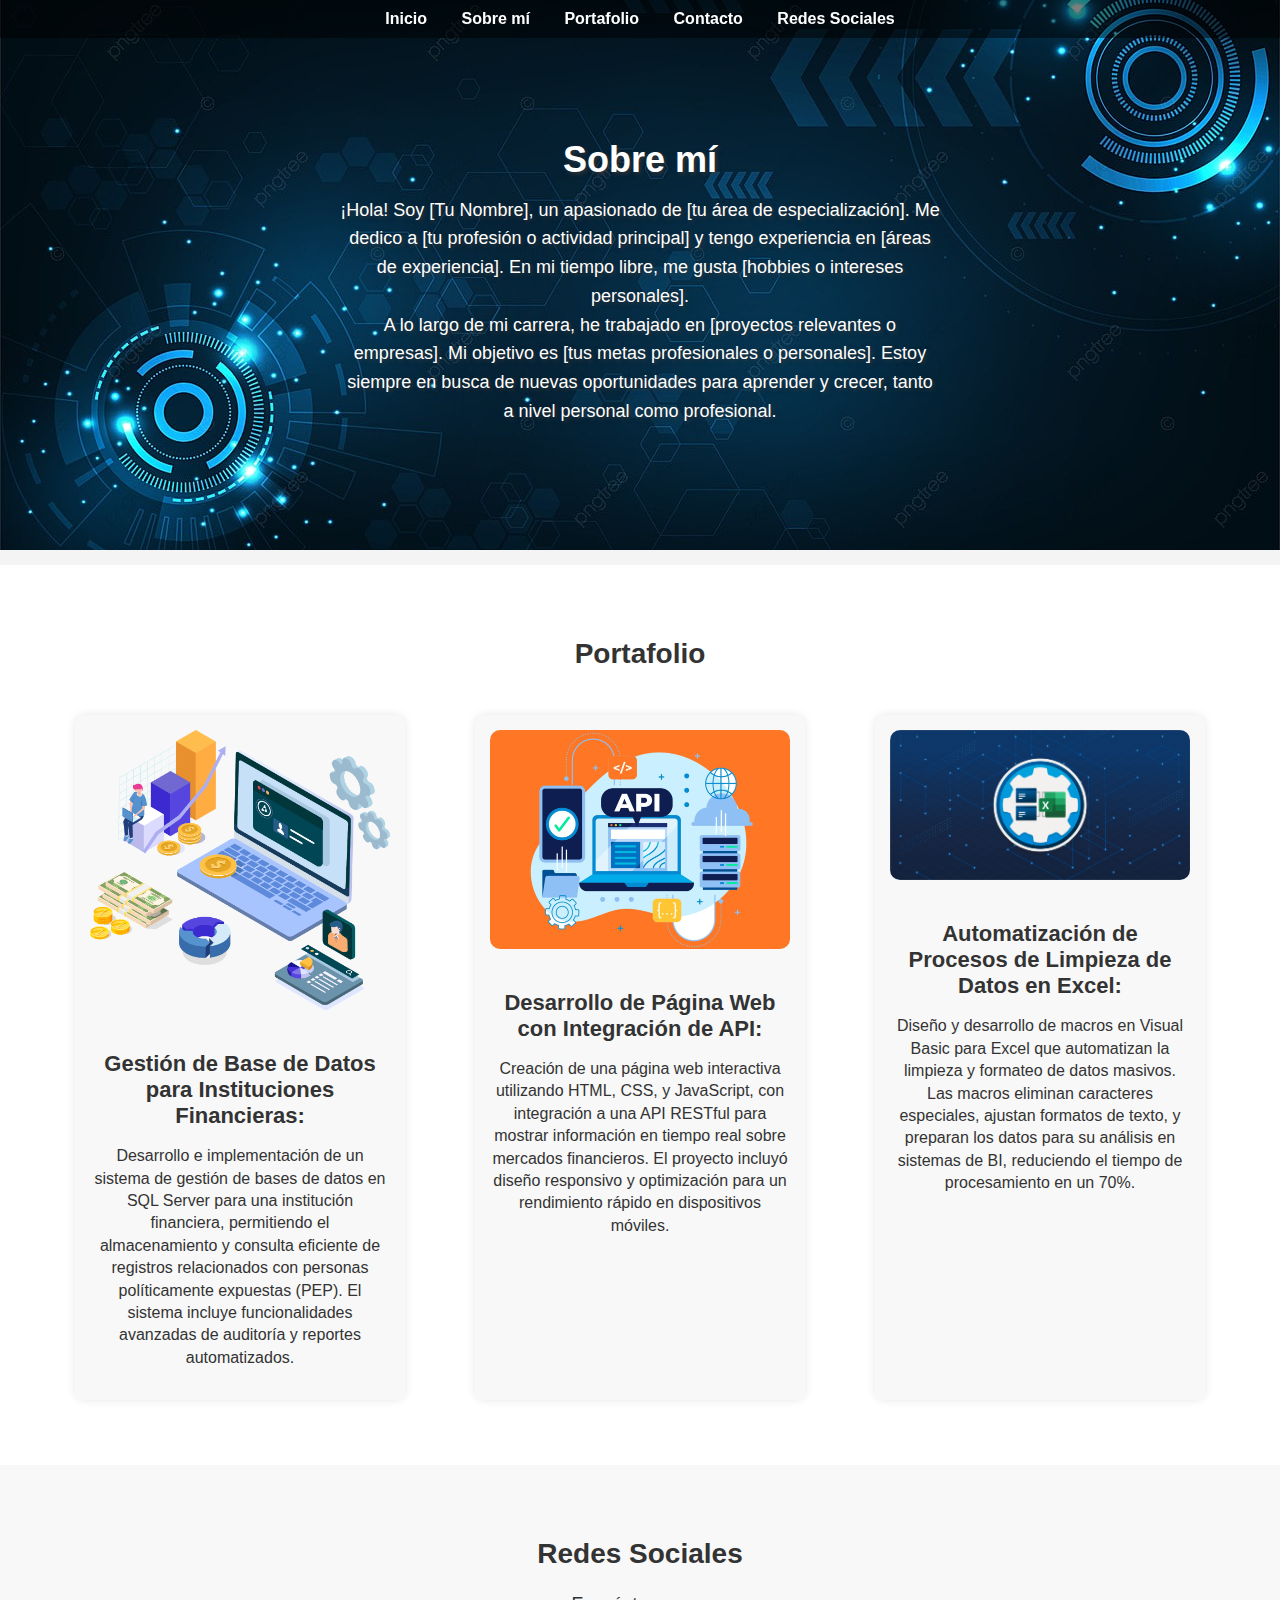
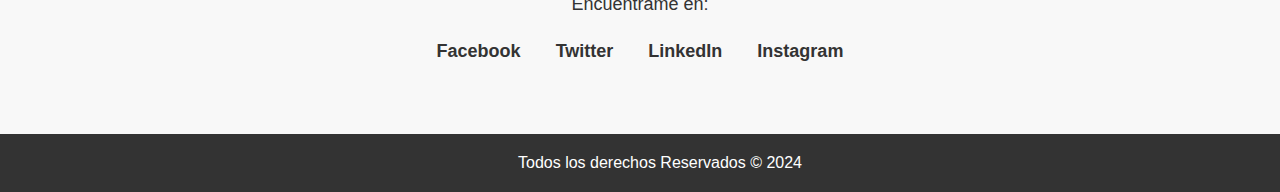
==== index.html @ 076af7c5 "Moved index.html to root directory" ====
<!DOCTYPE html>
<html lang="en">
<head>
    <meta charset="UTF-8">
    <meta name="viewport" content="width=device-width, initial-scale=1.0">
    <title>Mi Página Personal</title>
    <link rel="stylesheet" href="../css/estilos.css"> 
</head>
<body>
    <header class="principal">
        <div class="container">
            <ul>
                <li><a href="#inicio">Inicio</a></li>
                <li><a href="#sobremi">Sobre mí</a></li>
                <li><a href="#portafolio">Portafolio</a></li>
                <li><a href="contacto.html">Contacto</a></li>
                <li><a href="redes.html">Redes Sociales</a></li>
            </ul>
        </div>
    </header>
    <section class="imagen-codigo">
        <img src="../img/programar.jpg" alt="Código" />
        <div class="texto-sobre-imagen">
            <h2>Sobre mí</h2>
            <p>
                ¡Hola! Soy [Tu Nombre], un apasionado de [tu área de especialización]. 
                Me dedico a [tu profesión o actividad principal] y tengo experiencia en [áreas de experiencia]. 
                En mi tiempo libre, me gusta [hobbies o intereses personales].
            </p>
            <p>
                A lo largo de mi carrera, he trabajado en [proyectos relevantes o empresas]. 
                Mi objetivo es [tus metas profesionales o personales]. Estoy siempre en busca de nuevas oportunidades 
                para aprender y crecer, tanto a nivel personal como profesional.
            </p>
        </div>
    </section>
    <section id="portafolio" class="portafolio">
        <div class="container">
            <h2>Portafolio</h2>
            <div class="galeria-portafolio">
                <div class="proyecto">
                    <img src="../img/proyecto1.png" alt="Proyecto 1">
                    <h3>Gestión de Base de Datos para Instituciones Financieras:</h3>
                    <p>Desarrollo e implementación de un sistema de gestión de bases de datos en SQL Server para una institución financiera, permitiendo el almacenamiento y consulta eficiente de registros relacionados con personas políticamente expuestas (PEP). El sistema incluye funcionalidades avanzadas de auditoría y reportes automatizados.</p>
                </div>
                <div class="proyecto">
                    <img src="../img/proyecto2.jpg" alt="Proyecto 2">
                    <h3>Desarrollo de Página Web con Integración de API:</h3>
                    <p>Creación de una página web interactiva utilizando HTML, CSS, y JavaScript, con integración a una API RESTful para mostrar información en tiempo real sobre mercados financieros. El proyecto incluyó diseño responsivo y optimización para un rendimiento rápido en dispositivos móviles.</p>
                </div>
                <div class="proyecto">
                    <img src="../img/proyecto3.png" alt="Proyecto 3">
                    <h3>Automatización de Procesos de Limpieza de Datos en Excel:</h3>
                    <p>Diseño y desarrollo de macros en Visual Basic para Excel que automatizan la limpieza y formateo de datos masivos. Las macros eliminan caracteres especiales, ajustan formatos de texto, y preparan los datos para su análisis en sistemas de BI, reduciendo el tiempo de procesamiento en un 70%.</p>
                </div>
            </div>
        </div>
    </section>

    <section id="redes" class="redes-sociales">
        <div class="container">
            <h2>Redes Sociales</h2>
            <p>Encuéntrame en:</p>
            <ul>
                <li><a href="#">Facebook</a></li>
                <li><a href="#">Twitter</a></li>
                <li><a href="#">LinkedIn</a></li>
                <li><a href="#">Instagram</a></li>
            </ul>
        </div>
    </section>

    <footer>Todos los derechos Reservados © 2024</footer>
</body>
</html>
---- css/estilos.css ----
body {
    font-family: Arial, sans-serif;
    margin: 0;
    padding: 0;
    background-color: #f4f4f4;
}

.container {
    max-width: 1200px;
    margin: 0 auto;
    padding: 0 15px;
}

header.principal {
    background-color: rgba(0, 0, 0, 0.5); 
    padding: 10px 0; 
    position: fixed; 
    width: 100%;
    z-index: 1000;
}

header.principal ul {
    list-style-type: none;
    margin: 0;
    padding: 0;
    text-align: center;
}

header.principal ul li {
    display: inline;
    margin: 0 15px;
}

header.principal ul li a {
    text-decoration: none;
    color: #fff;
    font-weight: bold;
    font-size: 16px;
}

header.principal ul li a:hover {
    color: #007BFF;
}

.imagen-codigo {
    position: relative;
    text-align: center;
    color: white;
}

.imagen-codigo img {
    width: 100%;
    height: auto;
    display: block;
    margin: 0 auto;
    max-height: 550px;
    padding-bottom: 15px;
    object-fit: cover;
}

.texto-sobre-imagen {
    position: absolute;
    top: 50%;
    left: 50%;
    transform: translate(-50%, -50%);
    padding: 20px;
    text-align: center;
}

.texto-sobre-imagen h2, 
.texto-sobre-imagen p {
    color: rgb(255, 255, 255); 
    text-shadow: 2px 2px 4px rgba(56, 56, 56, 0.8);
}

.texto-sobre-imagen h2 {
    margin: 0 0 15px 0;
    font-size: 36px;
}

.texto-sobre-imagen p {
    margin: 0;
    font-size: 18px;
    line-height: 1.6;
}

.portafolio {
    padding: 50px 0;
    background-color: #fff;
    color: #333;
}

.portafolio h2 {
    text-align: center;
    font-size: 28px;
    margin-bottom: 30px;
}

.galeria-portafolio {
    display: flex;
    flex-wrap: wrap;
    justify-content: space-around;
}

.proyecto {
    background-color: #f8f8f8;
    border-radius: 10px;
    box-shadow: 0px 0px 10px rgba(0, 0, 0, 0.1);
    margin: 15px;
    padding: 15px;
    text-align: center;
    width: 30%;
    max-width: 300px;
}

.proyecto img {
    max-width: 100%;
    border-radius: 10px;
    margin-bottom: 15px;
}

.proyecto h3 {
    font-size: 22px;
    margin-bottom: 10px;
}

.proyecto p {
    font-size: 16px;
    line-height: 1.4;
}

.redes-sociales {
    padding: 50px 0;
    background-color: #f8f8f8;
    color: #333;
}

.redes-sociales h2 {
    text-align: center;
    font-size: 28px;
    margin-bottom: 20px;
}

.redes-sociales p, 
.redes-sociales ul {
    font-size: 18px;
    line-height: 1.6;
    text-align: center;
}

.redes-sociales ul {
    list-style-type: none;
    padding: 0;
    text-align: center;
}

.redes-sociales ul li {
    display: inline;
    margin: 0 15px;
}

.redes-sociales ul li a {
    text-decoration: none;
    color: #333;
    font-weight: bold;
}

.redes-sociales ul li a:hover {
    color: #007BFF;
}

.contacto {
    padding: 80px 0 50px; /* Ajustado para compensar el header fijo */
    background-color: #fff;
    color: #333;
    margin-top: 60px; /* Compensa el espacio ocupado por el header fijo */
}

.contacto h2 {
    text-align: center;
    font-size: 28px;
    margin-bottom: 20px;
}

.contacto p {
    text-align: center;
    font-size: 18px;
    line-height: 1.6;
    margin-bottom: 30px;
}

.contacto form {
    max-width: 600px;
    margin: 0 auto;
    padding: 20px;
    background-color: #f8f8f8;
    border-radius: 10px;
    box-shadow: 0px 0px 10px rgba(0, 0, 0, 0.1);
}

.contacto label {
    display: block;
    font-weight: bold;
    margin-bottom: 10px;
    color: #333;
}

.contacto input[type="text"],
.contacto input[type="email"],
.contacto textarea {
    width: 100%;
    padding: 10px;
    margin-bottom: 20px;
    border: 1px solid #ccc;
    border-radius: 5px;
    font-size: 16px;
}

.contacto input[type="submit"] {
    width: 100%;
    padding: 10px;
    background-color: #007BFF;
    color: white;
    border: none;
    border-radius: 5px;
    cursor: pointer;
    font-size: 16px;
}

.contacto input[type="submit"]:hover {
    background-color: #0056b3;
}

footer {
    text-align: center;
    padding: 20px;
    background-color: #333;
    color: white;
    position: relative;
    bottom: 0;
    width: 100%;
}
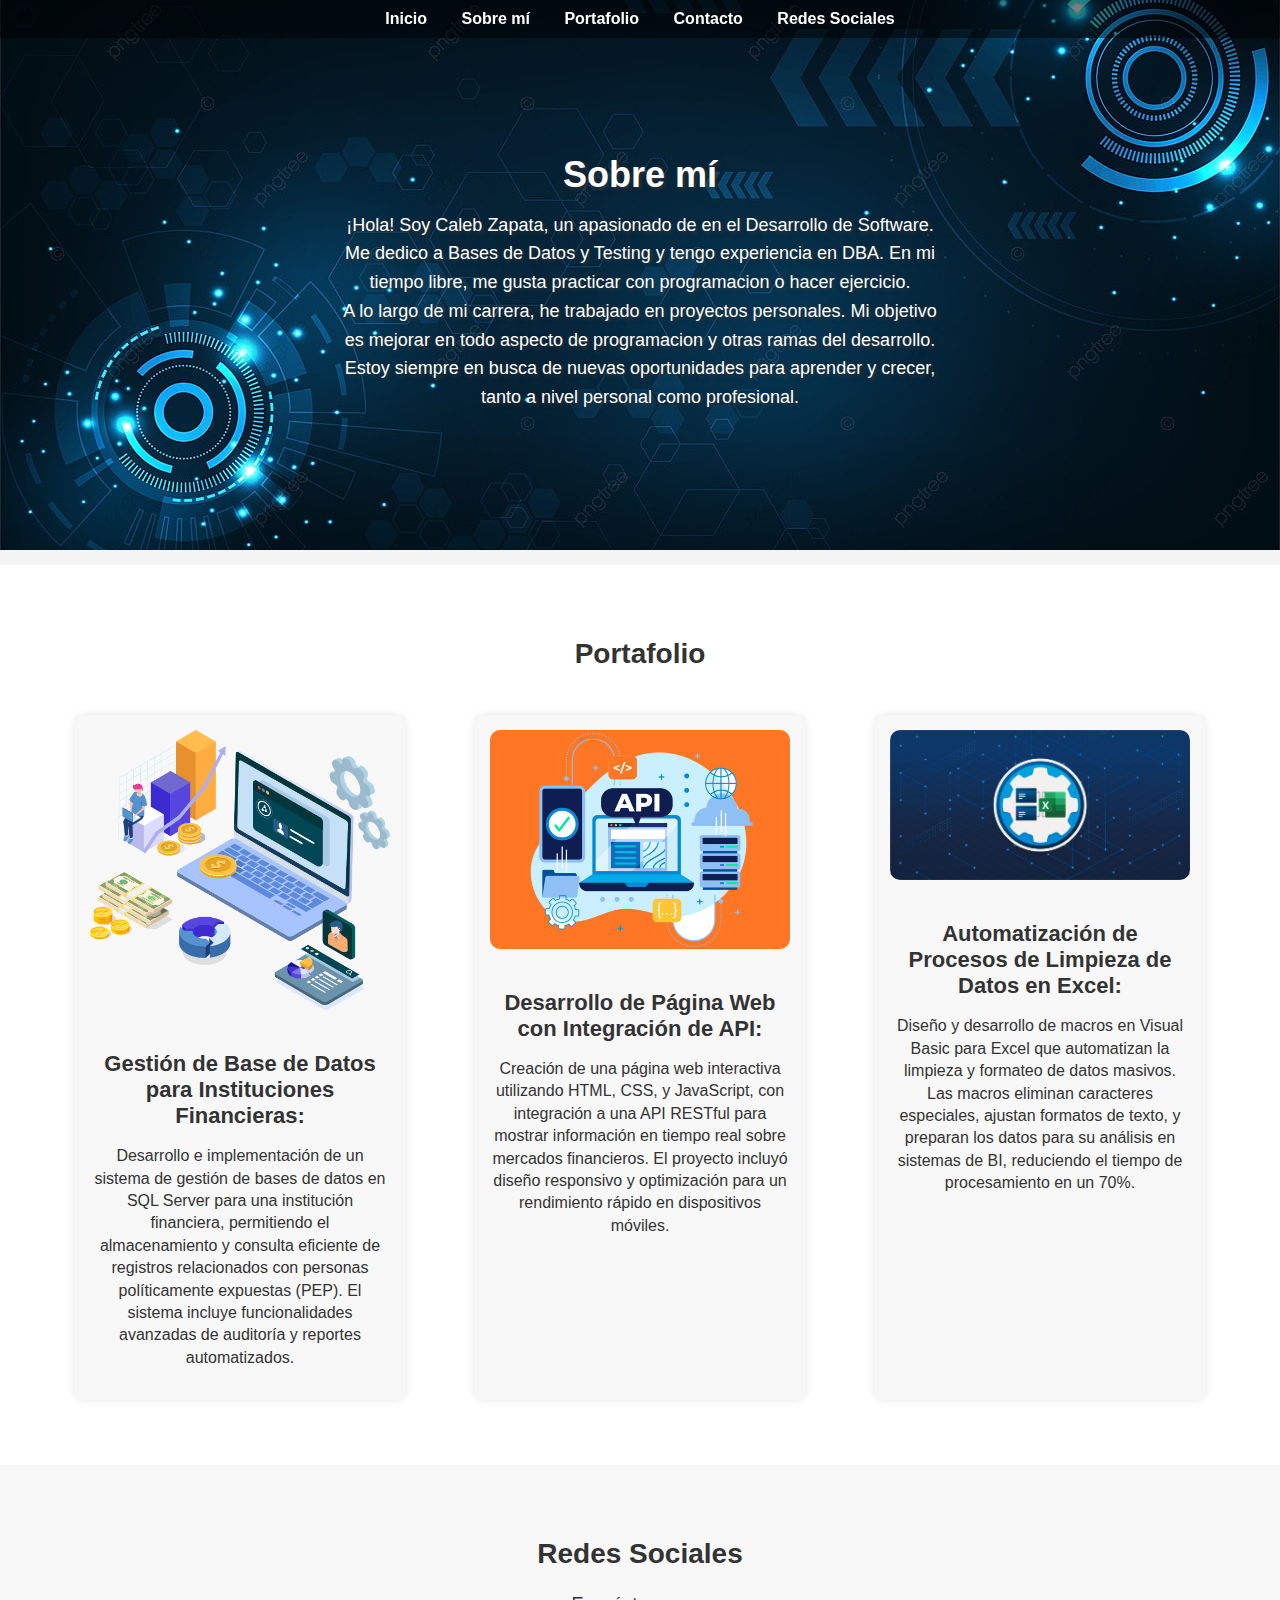
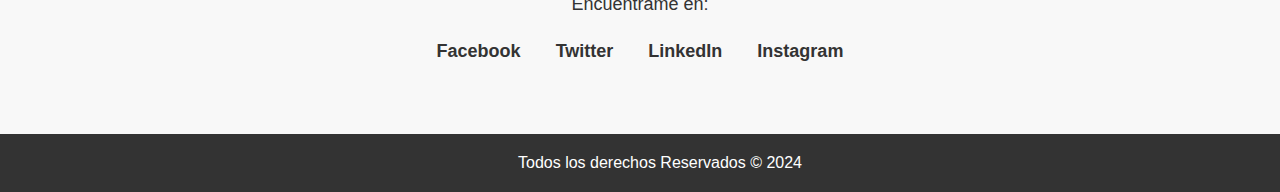
==== commit 51a7a52a: "Updated CSS path in index.html" ====
--- a/index.html
+++ b/index.html
@@ -4,7 +4,7 @@
     <meta charset="UTF-8">
     <meta name="viewport" content="width=device-width, initial-scale=1.0">
     <title>Mi Página Personal</title>
-    <link rel="stylesheet" href="../css/estilos.css"> 
+    <link rel="stylesheet" href="./css/estilos.css"> 
 </head>
 <body>
     <header class="principal">
@@ -19,17 +19,17 @@
         </div>
     </header>
     <section class="imagen-codigo">
-        <img src="../img/programar.jpg" alt="Código" />
+        <img src="./img/programar.jpg" alt="Código" />
         <div class="texto-sobre-imagen">
             <h2>Sobre mí</h2>
             <p>
-                ¡Hola! Soy [Tu Nombre], un apasionado de [tu área de especialización]. 
-                Me dedico a [tu profesión o actividad principal] y tengo experiencia en [áreas de experiencia]. 
-                En mi tiempo libre, me gusta [hobbies o intereses personales].
+                ¡Hola! Soy Caleb Zapata, un apasionado de en el Desarrollo de Software. 
+                Me dedico a Bases de Datos y Testing y tengo experiencia en DBA. 
+                En mi tiempo libre, me gusta practicar con programacion o hacer ejercicio.
             </p>
             <p>
-                A lo largo de mi carrera, he trabajado en [proyectos relevantes o empresas]. 
-                Mi objetivo es [tus metas profesionales o personales]. Estoy siempre en busca de nuevas oportunidades 
+                A lo largo de mi carrera, he trabajado en proyectos personales. 
+                Mi objetivo es mejorar en todo aspecto de programacion y otras ramas del desarrollo. Estoy siempre en busca de nuevas oportunidades 
                 para aprender y crecer, tanto a nivel personal como profesional.
             </p>
         </div>
@@ -39,17 +39,17 @@
             <h2>Portafolio</h2>
             <div class="galeria-portafolio">
                 <div class="proyecto">
-                    <img src="../img/proyecto1.png" alt="Proyecto 1">
+                    <img src="./img/proyecto1.png" alt="Proyecto 1">
                     <h3>Gestión de Base de Datos para Instituciones Financieras:</h3>
                     <p>Desarrollo e implementación de un sistema de gestión de bases de datos en SQL Server para una institución financiera, permitiendo el almacenamiento y consulta eficiente de registros relacionados con personas políticamente expuestas (PEP). El sistema incluye funcionalidades avanzadas de auditoría y reportes automatizados.</p>
                 </div>
                 <div class="proyecto">
-                    <img src="../img/proyecto2.jpg" alt="Proyecto 2">
+                    <img src="./img/proyecto2.jpg" alt="Proyecto 2">
                     <h3>Desarrollo de Página Web con Integración de API:</h3>
                     <p>Creación de una página web interactiva utilizando HTML, CSS, y JavaScript, con integración a una API RESTful para mostrar información en tiempo real sobre mercados financieros. El proyecto incluyó diseño responsivo y optimización para un rendimiento rápido en dispositivos móviles.</p>
                 </div>
                 <div class="proyecto">
-                    <img src="../img/proyecto3.png" alt="Proyecto 3">
+                    <img src="./img/proyecto3.png" alt="Proyecto 3">
                     <h3>Automatización de Procesos de Limpieza de Datos en Excel:</h3>
                     <p>Diseño y desarrollo de macros en Visual Basic para Excel que automatizan la limpieza y formateo de datos masivos. Las macros eliminan caracteres especiales, ajustan formatos de texto, y preparan los datos para su análisis en sistemas de BI, reduciendo el tiempo de procesamiento en un 70%.</p>
                 </div>
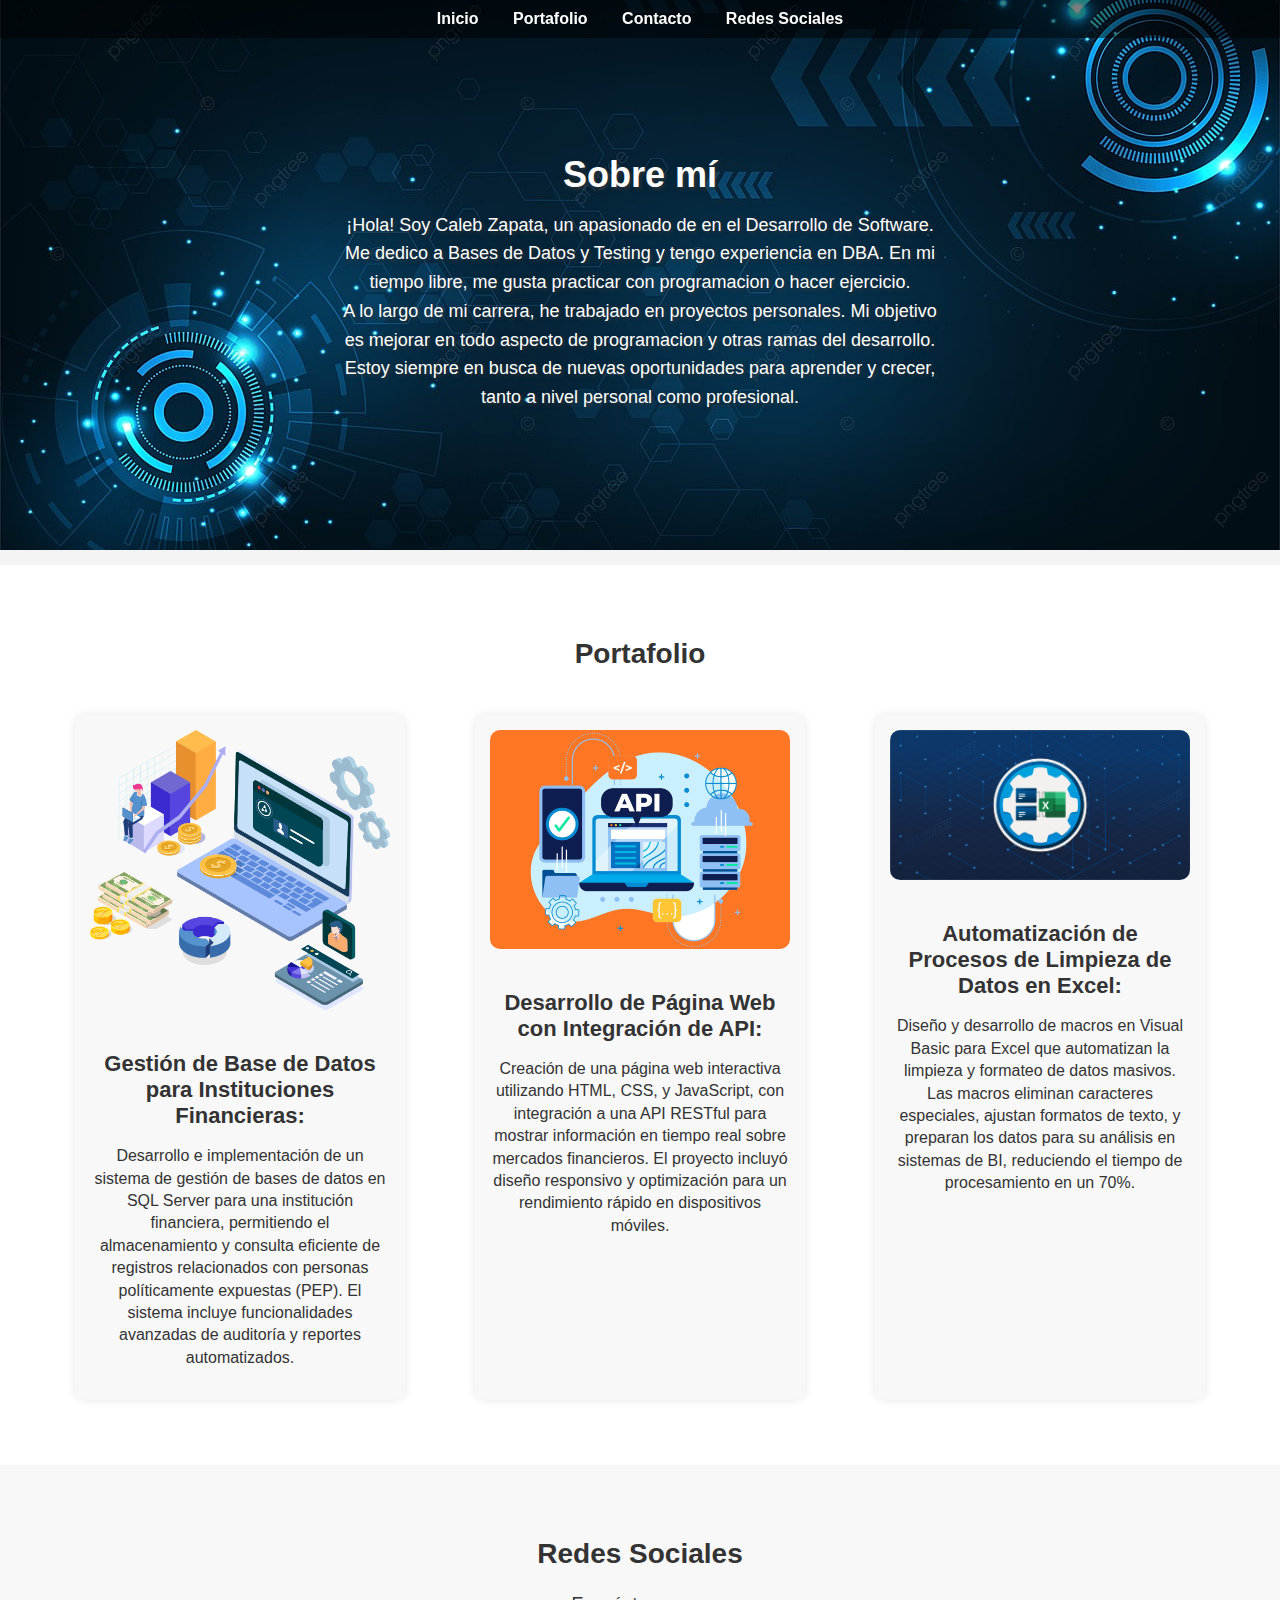
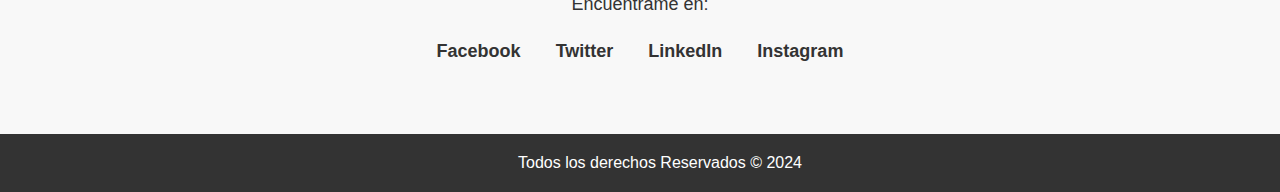
==== commit 33704a4c: "Updated CSS path in index.html" ====
--- a/index.html
+++ b/index.html
@@ -10,11 +10,10 @@
     <header class="principal">
         <div class="container">
             <ul>
-                <li><a href="#inicio">Inicio</a></li>
-                <li><a href="#sobremi">Sobre mí</a></li>
+                <li><a href="index.html">Inicio</a></li>
                 <li><a href="#portafolio">Portafolio</a></li>
-                <li><a href="contacto.html">Contacto</a></li>
-                <li><a href="redes.html">Redes Sociales</a></li>
+                <li><a href="./html/contacto.html">Contacto</a></li>
+                <li><a href="./html/redes.html">Redes Sociales</a></li>
             </ul>
         </div>
     </header>
